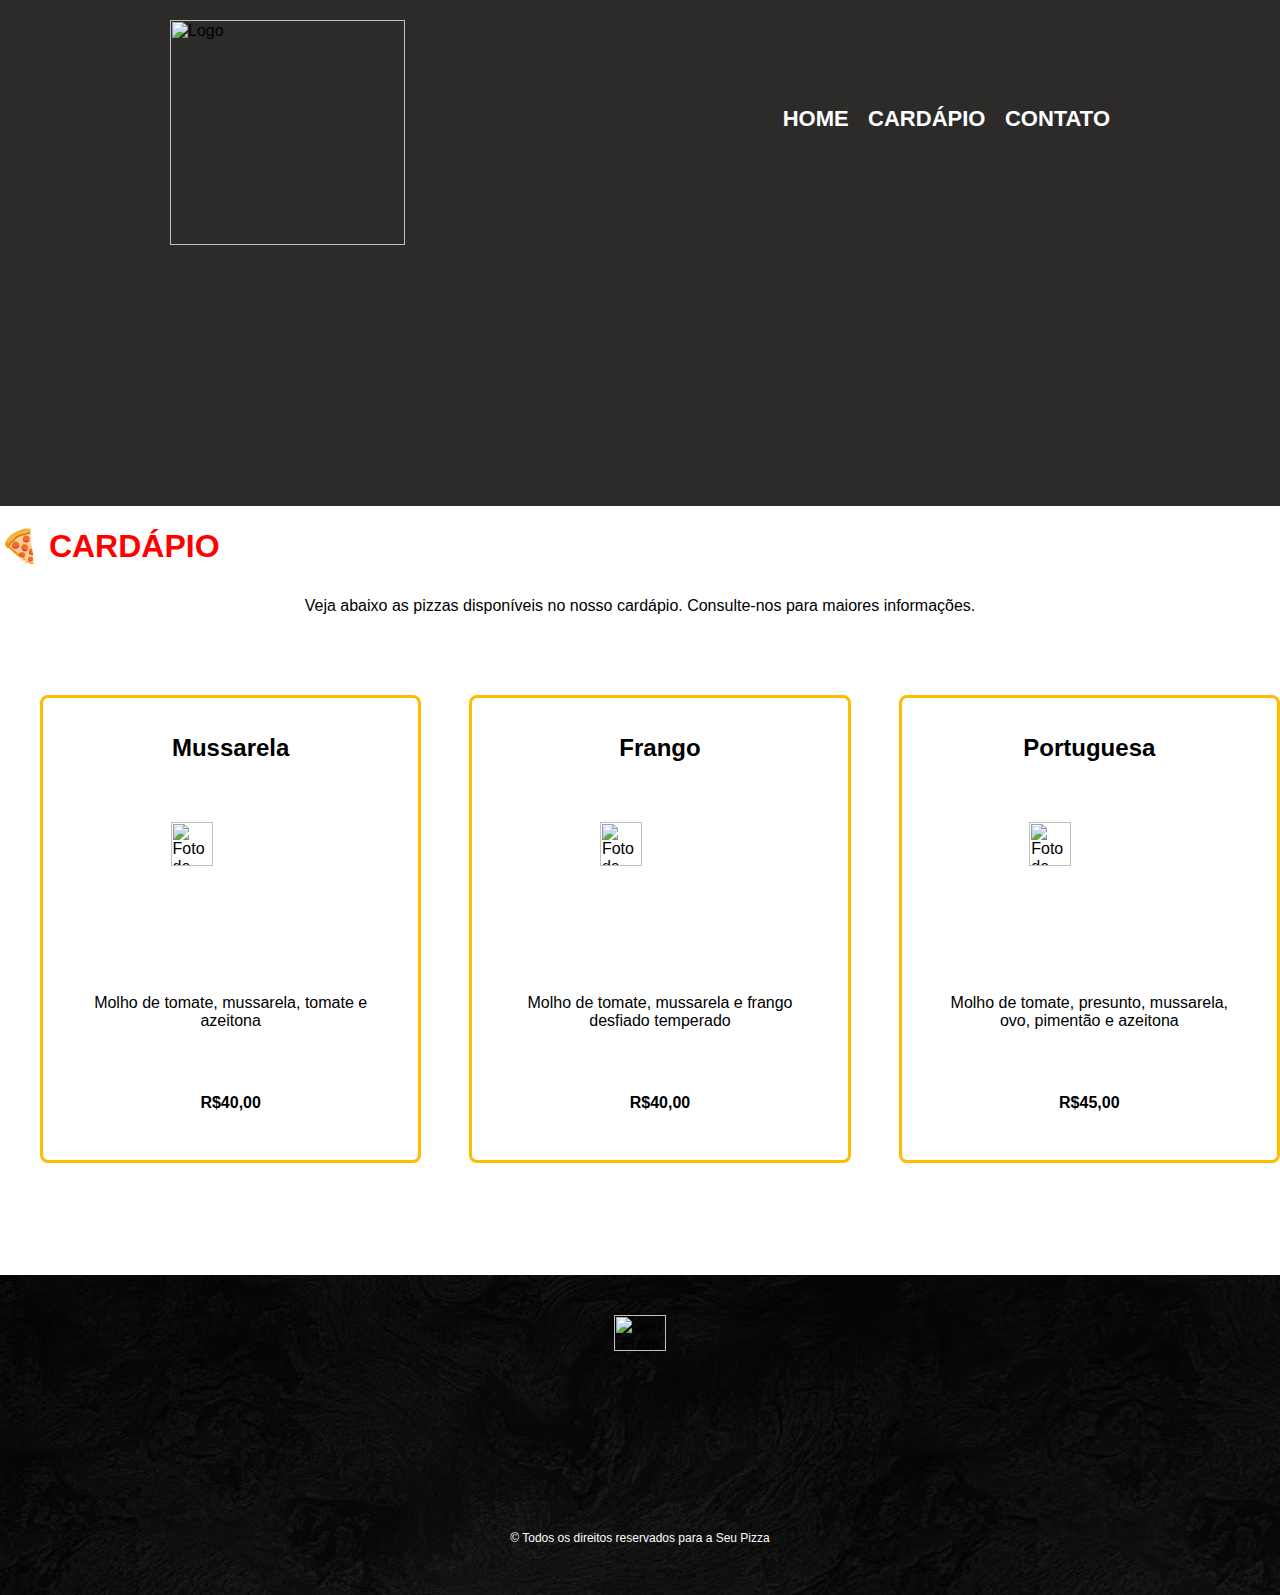
==== cardapio.html @ 9e577da9 "Finalizando o cardápio" ====
<html>

<head>
    <link href="style.css" rel="stylesheet">
    <link rel="stylesheet" href="cardapio.css">
    <link href="./Assets/logo.ico" rel="shortcut icon">
    <title>Pizzaria Seu Pizza</title>
</head>

<body>
    <header>
        <div class="logo_caixa">
            <img src="./Assets/logo.png" title="Logo" class="logo">
            <nav>
                <ul>
                    <li><a href="index.html">Home</a></li>
                    <li><a href="cardapio.html">Cardápio</a></li>
                    <li><a href="http://www.google.com.br">Contato</a></li>
                </ul>
            </nav>
        </div>
    </header>
    <main>
        <h1 class="titulo__cardapio">🍕 Cardápio</h1>
        <p>Veja abaixo as pizzas disponíveis no nosso cardápio. Consulte-nos para maiores informações.</p>

        <section class="opcoes">
            <ul class="opcoes__lista">
                <li>
                    <h2>Mussarela</h2>
                    <img src="./Assets/mussarela.png" alt="Foto de pizza de mussarela">
                    <p class="opcoes__descricao">Molho de tomate, mussarela, tomate e azeitona</p>
                    <p class="opcoes__valor">R$40,00</p>
                </li>
                <li>
                    <h2>Frango</h2>
                    <img src="./Assets/frango.png" alt="Foto de pizza de frango">
                    <p class="opcoes__descricao">Molho de tomate, mussarela e frango desfiado temperado</p>
                    <p class="opcoes__valor">R$40,00</p>
                </li>
                <li>
                    <h2>Portuguesa</h2>
                    <img src="./Assets/portuguesa.png" alt="Foto de pizza de portuguesa">
                    <p class="opcoes__descricao">Molho de tomate, presunto, mussarela, ovo, pimentão e
                        azeitona</p>
                    <p class="opcoes__valor">R$45,00</p>
                </li>
            </ul>
        </section>

    </main>
    <footer>
        <img src="Assets/logo.png" alt="Seu Pizza" class="logo_footer">
        <p class="copyright">&copy; Todos os direitos reservados para a Seu Pizza</p>
    </footer>
</body>

</html>
---- style.css ----
body{

    font-family: "Arial";

    margin: 0;

    padding: 0;

    border: 0;

}

header {

    background-color: #2c2b2a;

    padding: 20px;

}

nav{

    position: absolute;

    right: 0;

    top: 70px;

}

nav li{

    display: inline;

    margin: 0 0 0 15px;

}

nav a{

    color: white;

    text-decoration: none;

    text-transform: uppercase;

    font-weight: bold;

    font-size: 22px;

}

/*Estilização do link quando o mouse estiver em cima*/

nav a:hover{

    color: red;

    text-decoration: underline;

}

.logo_caixa{

    position: relative;

    width: 940px;

    margin: auto;

}

.logo{
    width: 50%;
}

.banner {
    width: 100%;
}

/* Sobre a pizzaria Seu Pizza */

.pizza {
    width: 100px;
    float: left;
    margin: 0 20px 0;
    padding-left: 10%;
}

.titulo-pizza {
    text-align: center;
    clear: left;
    font-size: 3em;
    margin: 0;
    padding: 50px 0 30px 0;
}

.sobre-pizzaria {
    background-color: #FFFFFE;
    width: 100%;
    padding-bottom: 20px;
}

.titulo-padrao {
    text-align: center;
    font-size: 3em;
    margin: 0;
    padding: 30px 0 20px 0;
}

/*Estilização da sessão Nosso estabelecimento*/

.mapa {
    text-align: center;
    background: linear-gradient(#FFFFFF, #FFBB00);
}

/*Estilização da sessão Benefícios*/

.beneficios {
    background-color: #FFBB00;
    padding-bottom: 30px;
}

.lista-beneficios {
    list-style: "😋";
    width: 25%;
    display: inline-block;
    vertical-align: top;
    padding-left: 30%;
}

.lista-beneficios li{
    line-height: 1.5;
}

.lista-beneficios li::before {
    content: "🍕";
}

.lista-beneficios li:first-child {
    font-weight: bold;
}

.img_beneficios {
    width: 150px;
    box-shadow: 10px 10px 5px 0 black;
    opacity: 1;
    transition: 400ms;
}

.img_beneficios:hover {
    opacity: 0.7;
}

.conteudo-beneficios {
    width: 100%;
}

.video {
    width: 560px;
    margin: 2em auto;
}

/*Estilização do Footer*/

footer {
    text-align: center;
    margin: 0 auto;
    background: url("Assets/textura.jpg");
    padding: 40px 0 30px 0;
}

.copyright {
    color: white;
    font-size: 12px;
    margin: 20px;
}

.logo_footer {
    width: 20%;
}
---- cardapio.css ----
body {
    font-family: 'Arial';
}

.titulo__cardapio {
    color: red;
    text-transform: uppercase;
}

p {
    text-align: center;
    margin: 2em;
}

.opcoes {
    margin: 5em 0 7em 0;
}

.opcoes__lista {
    display: flex;
    justify-content: center;
    gap: 3em;
}

ul {
    list-style-type: none;
    gap: 2em;
}

.opcoes__lista li {
    border: .2em solid #FFBB00;
    border-radius: .5em;
    display: flex;
    flex-direction: column;
    height: 430px;
    width: 400;
    padding: 1em;
    transition: all 0.3s;
    cursor: pointer;
}

.opcoes__lista li:hover {
    -webkit-transform: scale(1);
    transform: scale(1.05);
    box-shadow: 0 0 0 1.5px rgba(0, 0, 0, 0.7);
}

h2 {
    text-align: center;
    margin-bottom: 2.5em;
}

img {
    width: 35%;
    align-self: center;
    margin-bottom: 1em;
}

.opcoes__descricao {
    margin-bottom: 2em;
}

.opcoes__valor {
    font-weight: bold;
}
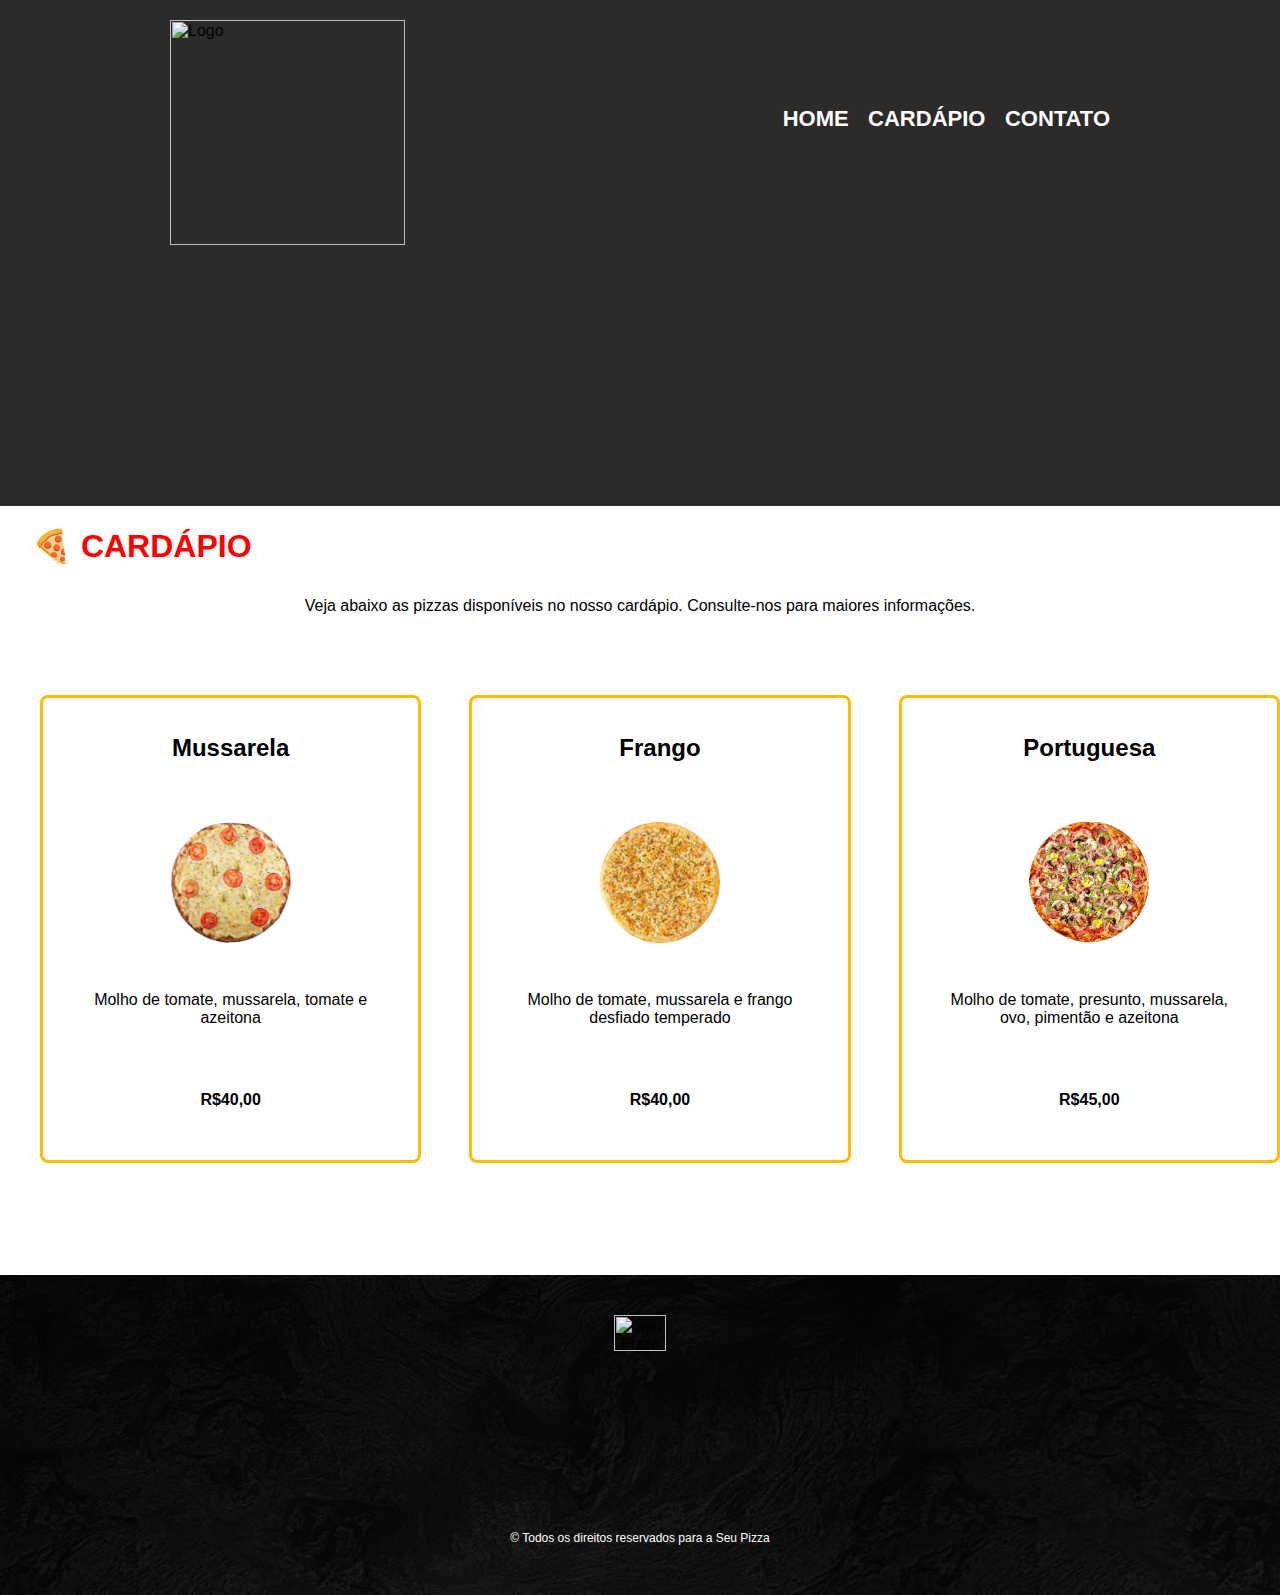
==== commit 46cd8584: "Merge pull request #3 from JoaoVtrMorais/Aula_6" ====
--- a/cardapio.html
+++ b/cardapio.html
@@ -15,7 +15,7 @@
                 <ul>
                     <li><a href="index.html">Home</a></li>
                     <li><a href="cardapio.html">Cardápio</a></li>
-                    <li><a href="http://www.google.com.br">Contato</a></li>
+                    <li><a href="contato.html">Contato</a></li>
                 </ul>
             </nav>
         </div>
--- a/style.css
+++ b/style.css
@@ -1,3 +1,6 @@
+@import url("cardapio.css");
+@import url("contato.css");
+
 body{
 
     font-family: "Arial";
--- a/cardapio.css
+++ b/cardapio.css
@@ -5,6 +5,7 @@
 .titulo__cardapio {
     color: red;
     text-transform: uppercase;
+    margin-left: 1em;
 }
 
 p {
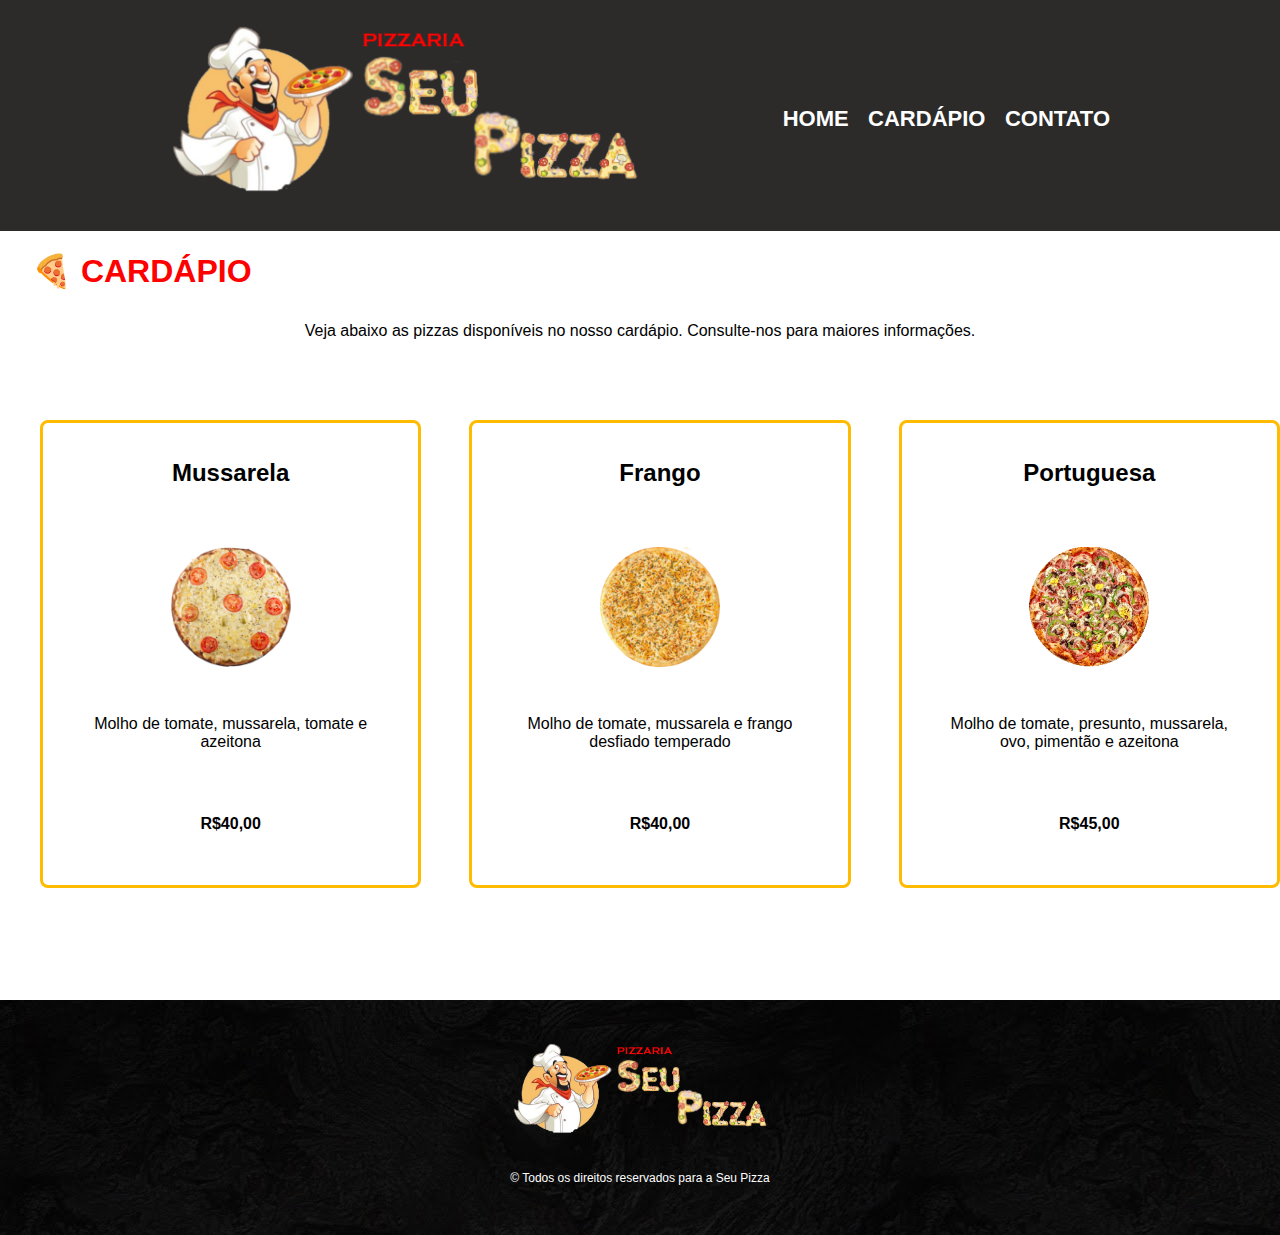
==== commit f9f27120: "Merge pull request #4 from JoaoVtrMorais/Aula_7" ====
--- a/cardapio.html
+++ b/cardapio.html
@@ -1,16 +1,16 @@
 <html>
 
 <head>
-    <link href="style.css" rel="stylesheet">
+    <link href="Assets/css/style.css" rel="stylesheet">
     <link rel="stylesheet" href="cardapio.css">
-    <link href="./Assets/logo.ico" rel="shortcut icon">
+    <link href="Assets/img/logo.ico" rel="shortcut icon">
     <title>Pizzaria Seu Pizza</title>
 </head>
 
 <body>
     <header>
         <div class="logo_caixa">
-            <img src="./Assets/logo.png" title="Logo" class="logo">
+            <img src="Assets/img/logo.png" title="Logo" class="logo">
             <nav>
                 <ul>
                     <li><a href="index.html">Home</a></li>
@@ -28,19 +28,19 @@
             <ul class="opcoes__lista">
                 <li>
                     <h2>Mussarela</h2>
-                    <img src="./Assets/mussarela.png" alt="Foto de pizza de mussarela">
+                    <img src="Assets/img/mussarela.png" alt="Foto de pizza de mussarela">
                     <p class="opcoes__descricao">Molho de tomate, mussarela, tomate e azeitona</p>
                     <p class="opcoes__valor">R$40,00</p>
                 </li>
                 <li>
                     <h2>Frango</h2>
-                    <img src="./Assets/frango.png" alt="Foto de pizza de frango">
+                    <img src="Assets/img/frango.png" alt="Foto de pizza de frango">
                     <p class="opcoes__descricao">Molho de tomate, mussarela e frango desfiado temperado</p>
                     <p class="opcoes__valor">R$40,00</p>
                 </li>
                 <li>
                     <h2>Portuguesa</h2>
-                    <img src="./Assets/portuguesa.png" alt="Foto de pizza de portuguesa">
+                    <img src="Assets/img/portuguesa.png" alt="Foto de pizza de portuguesa">
                     <p class="opcoes__descricao">Molho de tomate, presunto, mussarela, ovo, pimentão e
                         azeitona</p>
                     <p class="opcoes__valor">R$45,00</p>
@@ -50,7 +50,7 @@
 
     </main>
     <footer>
-        <img src="Assets/logo.png" alt="Seu Pizza" class="logo_footer">
+        <img src="Assets/img/logo.png" alt="Seu Pizza" class="logo_footer">
         <p class="copyright">&copy; Todos os direitos reservados para a Seu Pizza</p>
     </footer>
 </body>
--- a/Assets/css/style.css
+++ b/Assets/css/style.css
@@ -0,0 +1,185 @@
+@import url("cardapio.css");
+@import url("contato.css");
+
+body{
+
+    font-family: "Arial";
+
+    margin: 0;
+
+    padding: 0;
+
+    border: 0;
+
+}
+
+header {
+
+    background-color: #2c2b2a;
+
+    padding: 20px;
+
+}
+
+nav{
+
+    position: absolute;
+
+    right: 0;
+
+    top: 70px;
+
+}
+
+nav li{
+
+    display: inline;
+
+    margin: 0 0 0 15px;
+
+}
+
+nav a{
+
+    color: white;
+
+    text-decoration: none;
+
+    text-transform: uppercase;
+
+    font-weight: bold;
+
+    font-size: 22px;
+
+}
+
+/*Estilização do link quando o mouse estiver em cima*/
+
+nav a:hover{
+
+    color: red;
+
+    text-decoration: underline;
+
+}
+
+.logo_caixa{
+
+    position: relative;
+
+    width: 940px;
+
+    margin: auto;
+
+}
+
+.logo{
+    width: 50%;
+}
+
+.banner {
+    width: 100%;
+}
+
+/* Sobre a pizzaria Seu Pizza */
+
+.pizza {
+    width: 100px;
+    float: left;
+    margin: 0 20px 0;
+    padding-left: 10%;
+}
+
+.titulo-pizza {
+    text-align: center;
+    clear: left;
+    font-size: 3em;
+    margin: 0;
+    padding: 50px 0 30px 0;
+}
+
+.sobre-pizzaria {
+    background-color: #FFFFFE;
+    width: 100%;
+    padding-bottom: 20px;
+}
+
+.titulo-padrao {
+    text-align: center;
+    font-size: 3em;
+    margin: 0;
+    padding: 30px 0 20px 0;
+}
+
+/*Estilização da sessão Nosso estabelecimento*/
+
+.mapa {
+    text-align: center;
+    background: linear-gradient(#FFFFFF, #FFBB00);
+}
+
+/*Estilização da sessão Benefícios*/
+
+.beneficios {
+    background-color: #FFBB00;
+    padding-bottom: 30px;
+}
+
+.lista-beneficios {
+    list-style: "😋";
+    width: 25%;
+    display: inline-block;
+    vertical-align: top;
+    padding-left: 30%;
+}
+
+.lista-beneficios li{
+    line-height: 1.5;
+}
+
+.lista-beneficios li::before {
+    content: "🍕";
+}
+
+.lista-beneficios li:first-child {
+    font-weight: bold;
+}
+
+.img_beneficios {
+    width: 150px;
+    box-shadow: 10px 10px 5px 0 black;
+    opacity: 1;
+    transition: 400ms;
+}
+
+.img_beneficios:hover {
+    opacity: 0.7;
+}
+
+.conteudo-beneficios {
+    width: 100%;
+}
+
+.video {
+    width: 560px;
+    margin: 2em auto;
+}
+
+/*Estilização do Footer*/
+
+footer {
+    text-align: center;
+    margin: 0 auto;
+    background: url("../img/textura.jpg");
+    padding: 40px 0 30px 0;
+}
+
+.copyright {
+    color: white;
+    font-size: 12px;
+    margin: 20px;
+}
+
+.logo_footer {
+    width: 20%;
+}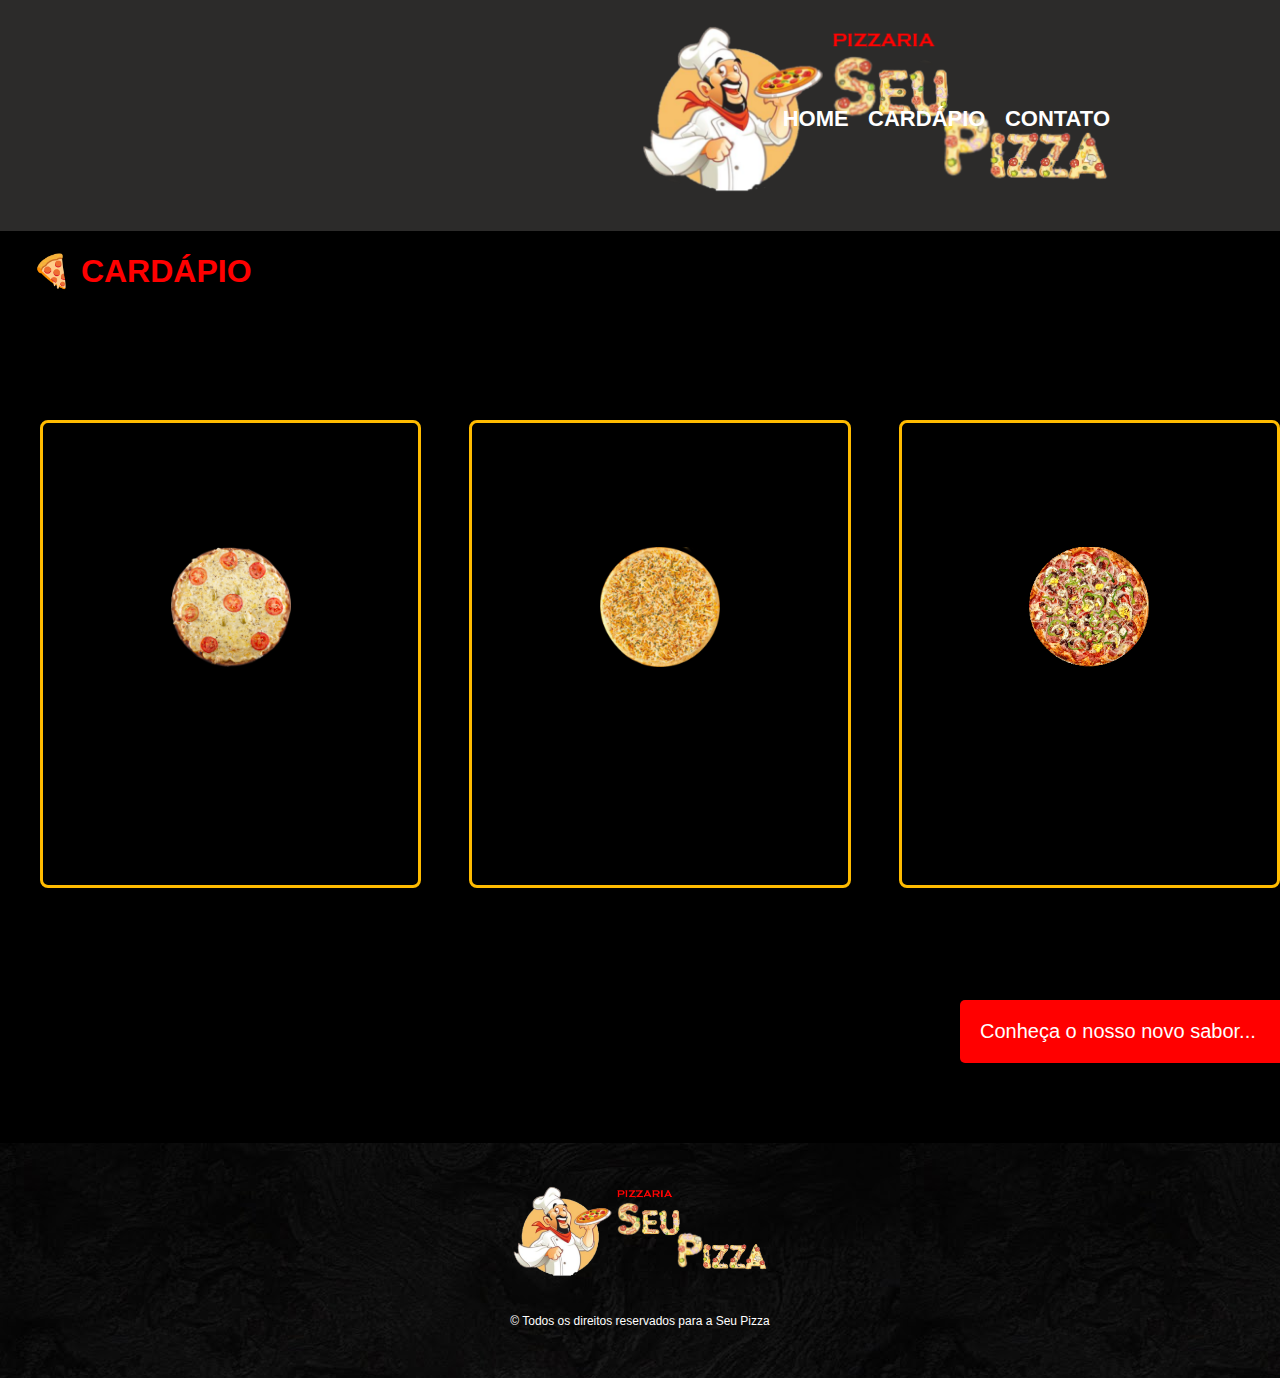
==== commit 1d3ca4ec: "Merge pull request #5 from JoaoVtrMorais/Aula_8" ====
--- a/cardapio.html
+++ b/cardapio.html
@@ -5,9 +5,27 @@
     <link rel="stylesheet" href="cardapio.css">
     <link href="Assets/img/logo.ico" rel="shortcut icon">
     <title>Pizzaria Seu Pizza</title>
+    <script>
+        var win = null;
+        function PopPromocao() {
+            pagina="promocao.html";
+            var left = (window.innerWidth - 400) / 2;
+            var top = (window.innerHeight - 400) / 2;
+            settings = 'toolbar = no, location = no, directories = no, status = no, menubar = no, width = 400, height = 400, left = ' + left + ', top =' + top + ', scrollbars = no, resizable = no, copyhistory = yes';
+            win = window.open(pagina, "OFERTA RELAMPAGO", settings);
+        }
+
+        function Novidade(){
+            pagina="novidade.html"
+            var left = (window.innerWidth - 820) / 2;
+            var top = (window.innerHeight - 680) / 2;
+            settings = 'toolbar = no, location = no, directories = no, status = no, menubar = no, width = 820, height = 680, left = ' + left + ', top =' + top + ', scrollbars = no, resizable = no, copyhistory = yes';
+            win = window.open(pagina, "NOVIDADE", settings);    
+        }
+    </script>
 </head>
 
-<body>
+<body onLoad = "JavaScript:PopPromocao();">
     <header>
         <div class="logo_caixa">
             <img src="Assets/img/logo.png" title="Logo" class="logo">
@@ -48,6 +66,10 @@
             </ul>
         </section>
 
+        <div>
+            <a href="JavaScript:Novidade();" class="botao__novidade">Conheça o nosso novo sabor...</a>
+        </div>
+
     </main>
     <footer>
         <img src="Assets/img/logo.png" alt="Seu Pizza" class="logo_footer">
--- a/Assets/css/style.css
+++ b/Assets/css/style.css
@@ -1,5 +1,6 @@
 @import url("cardapio.css");
 @import url("contato.css");
+@import url("promocao.css");
 
 body{
 
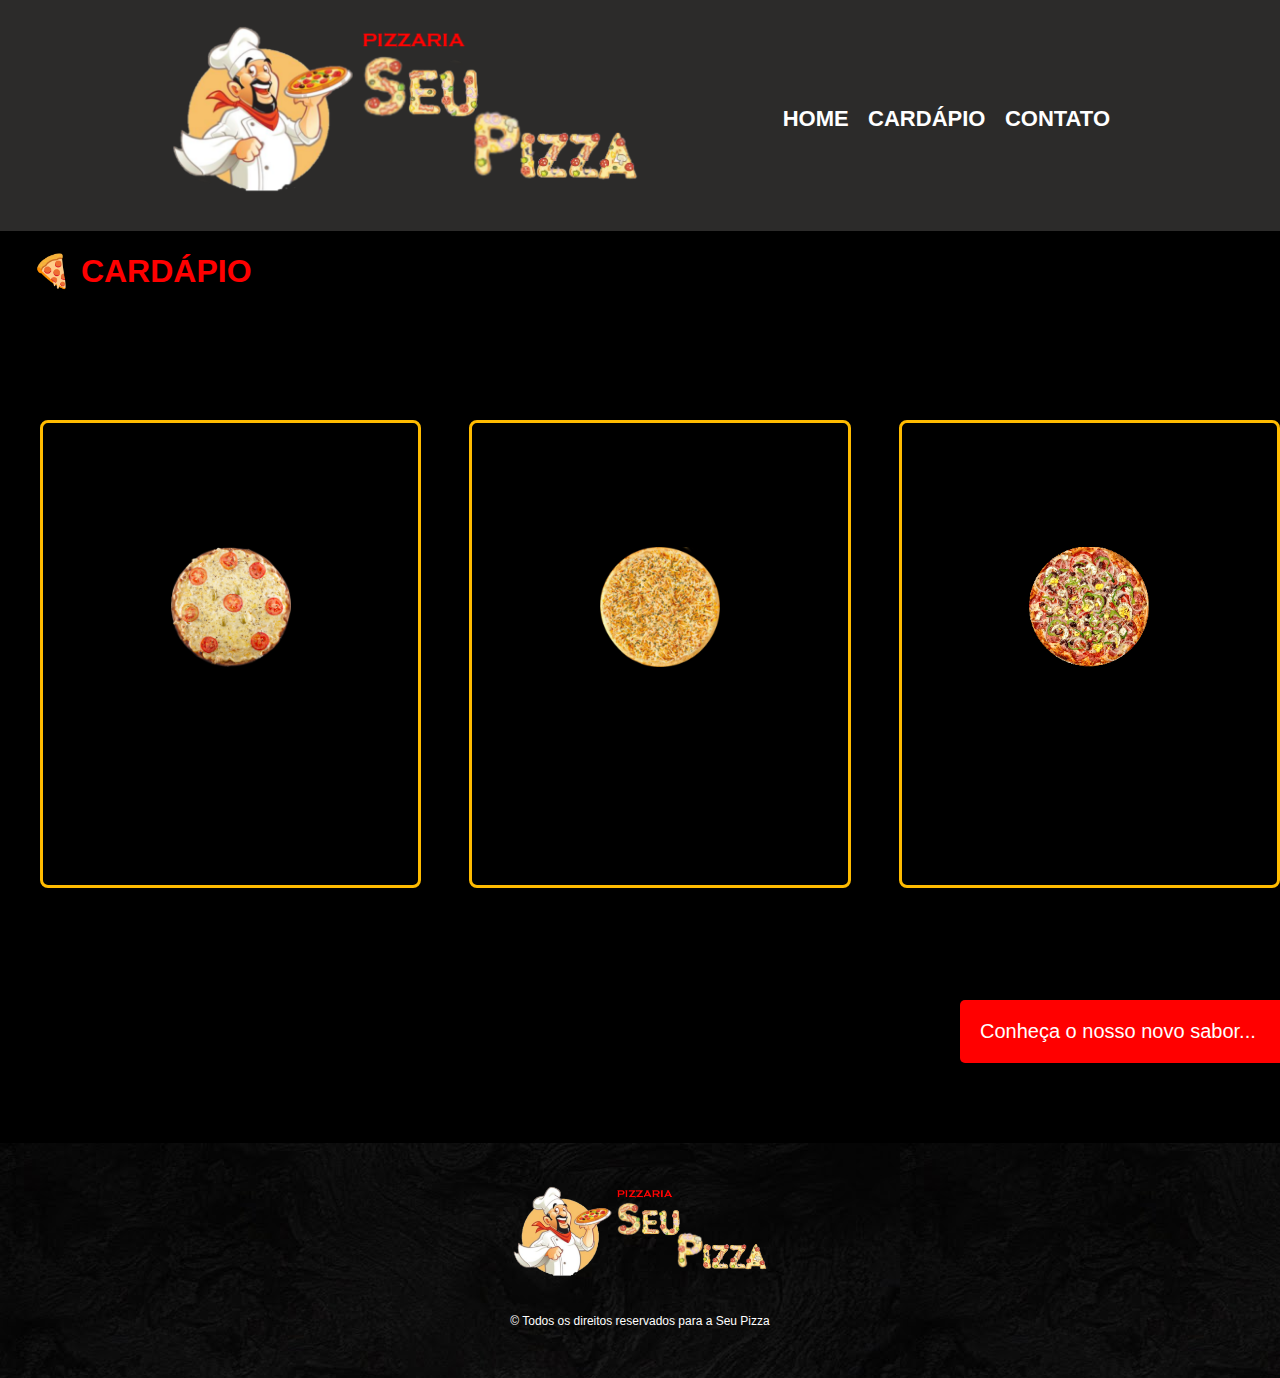
==== commit 6691b747: "Corrigindo um erro" ====
--- a/cardapio.html
+++ b/cardapio.html
@@ -66,7 +66,7 @@
             </ul>
         </section>
 
-        <div>
+        <div class="botao">
             <a href="JavaScript:Novidade();" class="botao__novidade">Conheça o nosso novo sabor...</a>
         </div>
 
